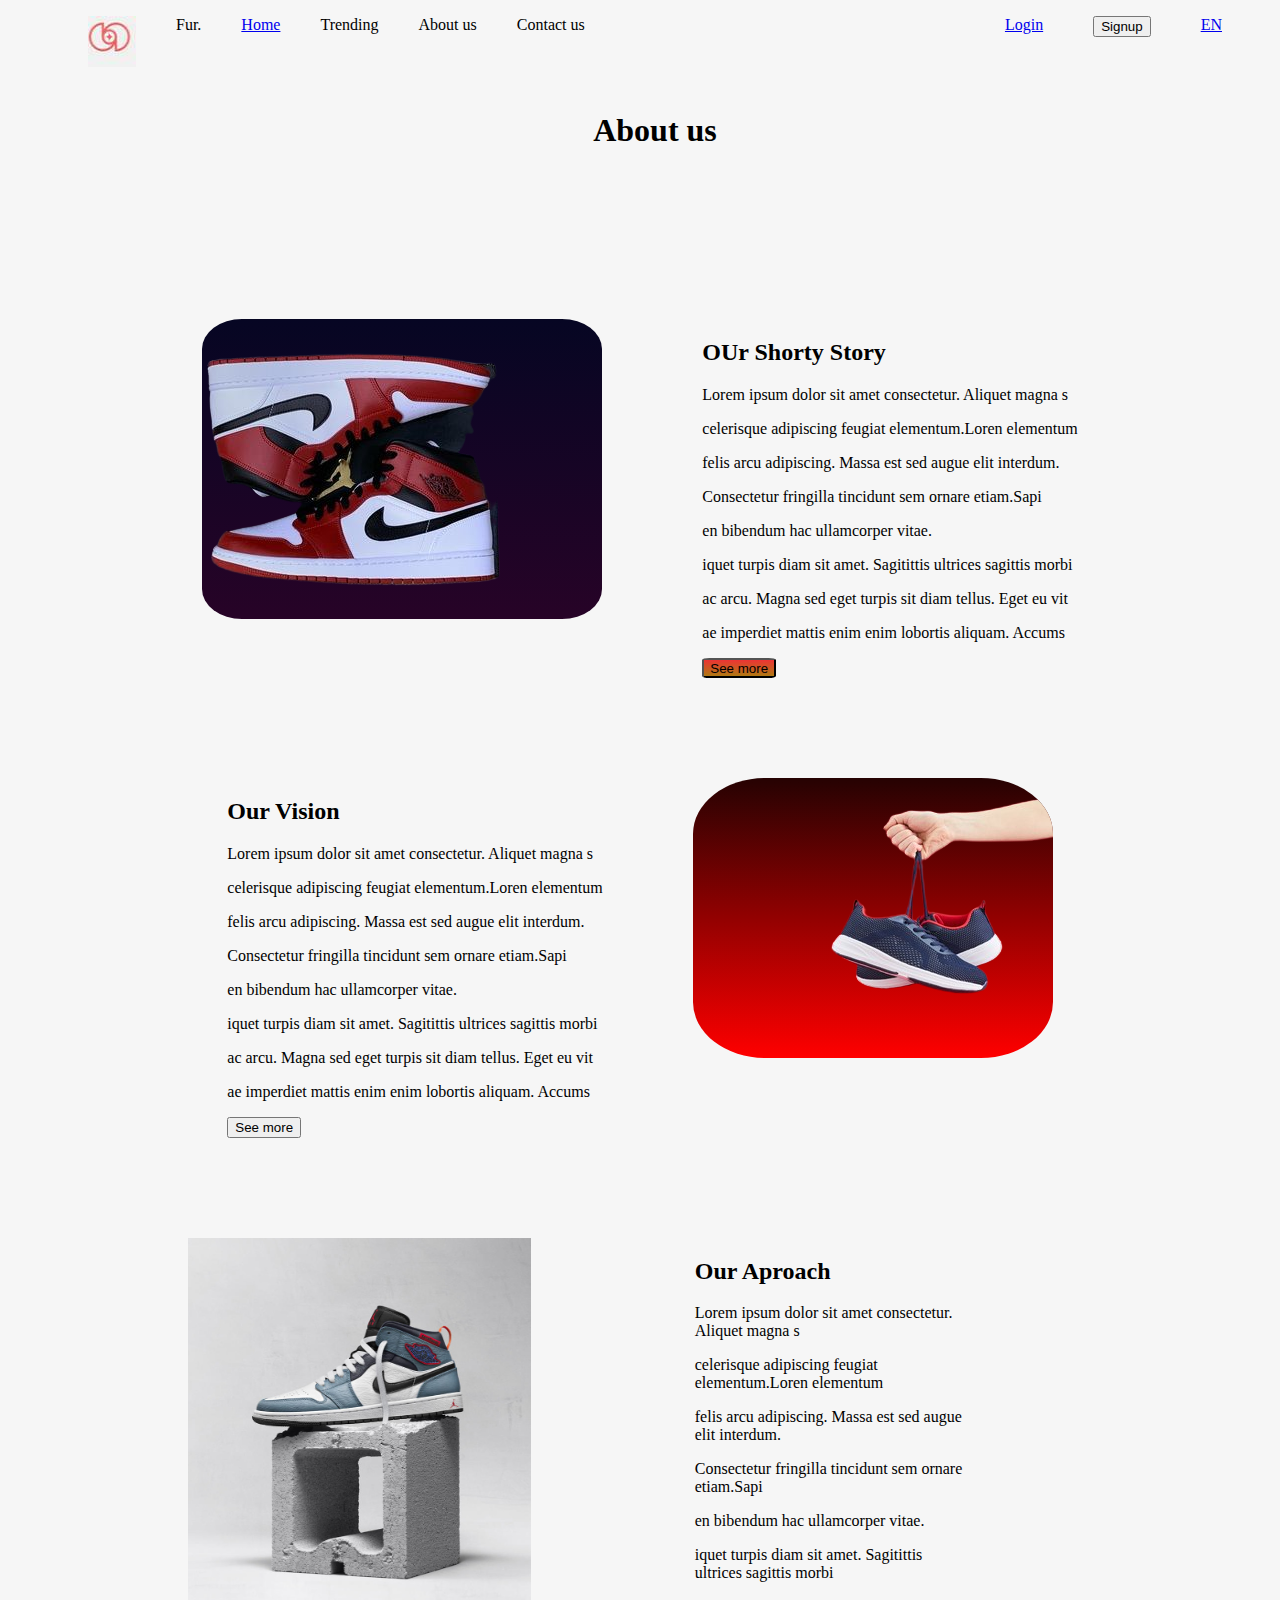
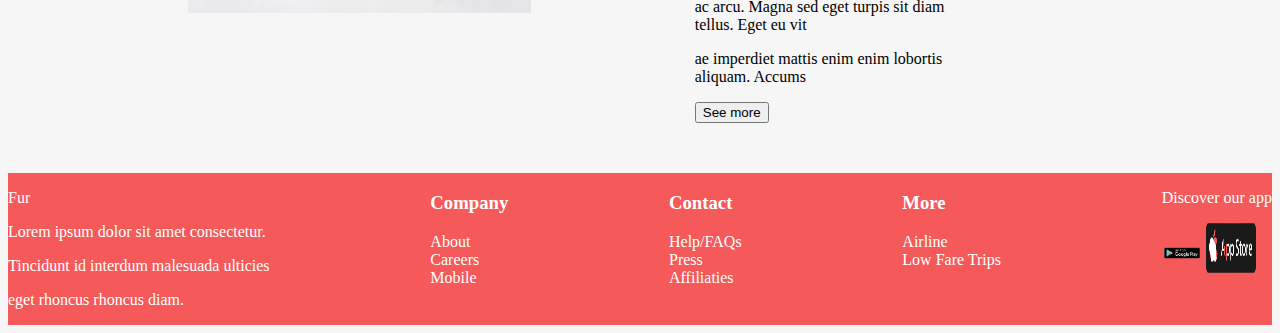
==== About us.html @ 4a9ed944 "changes made" ====
<!DOCTYPE html>
<html lang="en">
<head>
    <meta charset="UTF-8">
    <meta http-equiv="X-UA-Compatible" content="IE=edge">
    <meta name="viewport" content="width=device-width, initial-scale=1.0">
    <title>Document</title>
    <link rel="stylesheet" href="/style.css">
</head>
<body>
    <div class="wrapper">

        <div class="ream">
           <nav>
              <ul>
                 <li><img src="/images/fur_logo.jpeg" alt=""></li>
                 <li>Fur.</li>
                 <li><a href="/index.html">Home</a></li>
                 <li>Trending</li>
                 <li>About us</li>
                 <li>Contact us</li>  
                
             </ul>
           </nav>
        </div>
        
       <div class="tem">
           <nav>
              <ul>
                 <li><i class="fa fa-chevron-circle-down" aria-hidden="true"></i></li>
                  <li><a href="#">EN</a></li>
                  <li><button class="box">Signup</button></li>
                  <li><a href="#">Login</a></li>
                  <li><i class="fa fa-search" aria-hidden="true"></i></li>
                  
              </ul>
           </nav>
        </div>
        <br><br>

        
           <h1 id="ten">About us</h1>
        

        <div class="newColection"> 
           <div class="rest">
              <img src="/images/styleNike-removebg-preview.png" alt="shoes" class="tin">
           </div>
           
           <div class="story">
              <h2>OUr Shorty Story</h2>
              <p>Lorem ipsum dolor sit amet consectetur. Aliquet magna s</p>
              <p>celerisque adipiscing feugiat elementum.Loren elementum</p>
              <p>felis arcu adipiscing. Massa est sed augue elit interdum.</p>
              <p>Consectetur fringilla tincidunt sem ornare etiam.Sapi</p>
              <p>en bibendum hac ullamcorper vitae.</p>
              <p>iquet turpis diam sit amet. Sagitittis ultrices sagittis morbi</p>
              <p>ac arcu. Magna sed eget turpis sit diam tellus. Eget eu vit</p>
              <p>ae imperdiet mattis enim enim lobortis aliquam. Accums</p>
              <button class="boxen">See more</button>
           </div>
        </div> 

        <div class="newCollection">
           <div class="story1">
              <h2>Our Vision</h2>
              <p>Lorem ipsum dolor sit amet consectetur. Aliquet magna s</p>
              <p>celerisque adipiscing feugiat elementum.Loren elementum</p>
              <p>felis arcu adipiscing. Massa est sed augue elit interdum.</p>
              <p>Consectetur fringilla tincidunt sem ornare etiam.Sapi</p>
              <p>en bibendum hac ullamcorper vitae.</p>
              <p>iquet turpis diam sit amet. Sagitittis ultrices sagittis morbi</p>
              <p>ac arcu. Magna sed eget turpis sit diam tellus. Eget eu vit</p>
              <p>ae imperdiet mattis enim enim lobortis aliquam. Accums</p>
              <button>See more</button>
           </div>
              <div class="rest2">
                 <img src="/hand_hold-removebg-preview.png" alt="nnike" class="tin2">
              </div>

        </div>

        <div class="newColection3">
           <div class="rest4">
              <img src="/images/facetasm-air-jordan-1-mid-1-1.jpg" alt="nike" class="tin3">
           </div>

           <div class="story2">
              <h2>Our Aproach</h2>
              <p>Lorem ipsum dolor sit amet consectetur. Aliquet magna s</p>
              <p>celerisque adipiscing feugiat elementum.Loren elementum</p>
              <p>felis arcu adipiscing. Massa est sed augue elit interdum.</p>
              <p>Consectetur fringilla tincidunt sem ornare etiam.Sapi</p>
              <p>en bibendum hac ullamcorper vitae.</p>
              <p>iquet turpis diam sit amet. Sagitittis ultrices sagittis morbi</p>
              <p>ac arcu. Magna sed eget turpis sit diam tellus. Eget eu vit</p>
              <p>ae imperdiet mattis enim enim lobortis aliquam. Accums</p>
              <button>See more</button>
           </div>
        </div>

       
     </div>
     <div class="footer">
        <div class="logo">
           <p>Fur</p>
           <p>Lorem ipsum dolor sit amet consectetur.</p>
           <p>Tincidunt id interdum malesuada ulticies</p>
           <p>eget rhoncus rhoncus diam.</p>
        </div>
        <div class="footer1">
           <h3>Company</h3>
           <li>About</li>
           <li>Careers</li>
           <li>Mobile</li>
        </div>
        <div class="footer2">
           <h3>Contact</h3>
           <li>Help/FAQs</li>
           <li>Press</li>
           <li>Affiliaties</li>
        </div>
        <div class="footer3">
           <h3>More</h3>
           <li>Airline</li>
           <li>Low Fare Trips</li>
        </div>
        <div class="footer4">
           <i class="fa fa-twitter-square" aria-hidden="true"></i>
           <i class="fa fa-instagram" aria-hidden="true"></i>
           <i class="fa fa-facebook-official" aria-hidden="true"></i>
           <p>Discover our app</p>
           <img src="/images/playstore.png" alt="playstore" class="logo1">
           <img src="/images/apple (2).png" alt="Apple" class="logo2">
        </div>
     </div>

</body>
</html>
---- style.css ----
body{
    background-color: rgb(246, 246, 246);
    overflow-x: hidden;
    overflow-y: scroll;
}
.image{
    position: relative;
    width: 700px;
    height:600px;
    float:right;
    bottom: 350px;
}
.fake{
    position: relative;
    /* margin-right: 100px; */
    padding-bottom: 500px;
}

/* .items{
    text-align: right; */
/* } */
.team{
    /* margin-left: 10%;
    justify-content: left;
    text-align: left;
    float: left; */
    margin-top: 10%;
    text-align: left;
    padding-right: 100px;
    
}
.tools{
    /* display: flex; */
    background-image: url(/images/bg_720.png);
    background-position: center;
    background-size: cover;
    width:100%;
    height: 100vh;

    
}.best{
    text-align: center;
}
.img1{
    width: 200px;
    height: 300px;
    background-image: linear-gradient(skyblue,purple);
    border-radius: 15%;
}
.puma{
    border: solid white;
    background-color: white;
    border-radius: 15%;
    display: flex;
    
}
.two{
    width: 250px;
    height: 300px;
    border-radius: 15%;
    background-image: linear-gradient(skyblue,red);
}
.nike1{
    border: solid white;
    border-radius: 15%;
    display: flex;
    background-color: white;
}
.three{
    width: 250px;
    height: 300px;
    border-radius: 15%;
    background-image: linear-gradient(purple,blue);
}
.adidas1{
    border: solid white;
    border-radius: 15%;
    display: flex;
    background-color: white;
}
.shoes{
    display: flex;
    gap: 2rem; 
} 
.features{
    text-align: center;
}
.kinds{
    display: flex;
    gap: 2rem;
}
.A{
    width: 200px;
    height: 200px;
}
.x{
    width: 200px;
    height: 200px;
}
.y{
    width: 200px;
    height: 200px;
}
.z{
    width: 200px;
    height: 200px;
}
/* .item1{
    border: 2px solid;
    border-radius: 30px;
    width: 20%;
} */
/* .item2{
    border: 2px solid;
    border-radius: 30px;
    width: 20%;
}
.item3{
    border: 2px solid;
    border-radius: 30px;
    width: 20%;
}
.item4{
    border: solid white;
    border-radius: 15%;
    background-color: white;
    height: 10%; */
/* } */
.collection{
    display: flex;
    gap: 2rem;
}
.shoeforce{
    width: 200px;
    height: 200px;
    border-radius: 10%;
}
.force{
    width: 200px;
    height: 200px;
    border-radius: 10%;
}
.nikforce{
    width: 200px;
    height: 200px;
    border-radius: 10%;
}
.black{
    width: 200px;
    height: 200px;
    border-radius: 10%;
}
/* .shoe1{
    border: solid white;
    border-radius: 15%;
    background-color: white;
    height: 10%;
}
.shoe2{
    border: solid white;
    border-radius: 15%;
    background-color: white;
    height: 20%;
}
.shoe3{
    border: solid white;
    border-radius: 15%;
    background-color: white;

}
.shoe4{
    border: solid white;
    border-radius: 15%;
    background-color: white;
    
} */
.meta{
    display: flex;
    gap: 2rem;
}
.term{
    width: 100%;
    height: 70%;
    align-items: center;
}
.tem{
    width: 100%;
    height: 80%;
    align-items: center;
    

}
.content{
    display: flex;
}
.test{
    display: flex;

}
.elements{
    display: flex;
}

.red{
    text-decoration: line-through red;
}
.buttons-shoe{
    display: flex;
}
.read{
    display: flex;
    justify-content: right;
}
.bs{
    display: flex;
    margin-right: 10%;
    padding-right: 10%;
}
.trial{
    justify-content: left;
    margin-left: 10%;
}
.done{
    display: flex;
    margin-left: 45%;
}
.prof{
    width: 150px;
    heght: 150px;
    vertical-align: middle;
    border-radius: 50%;
}
.radio{
    padding: 20px;
    width: 70%;
    margin: 5%;
    background-color: pink;
    border-radius: 5%;
    text-align: center;
}
.set{
    border-radius: 5%;
    background-color: orangered;
    color: white;
    border: solid orange;
}
.put{
    border-radius: 5%;
}
.logo1{
    width: 40px;
    height:40px;
}
.footer{
    display: flex;
    list-style-type: none;
    justify-content: space-between;
    background-color: rgb(246, 89, 89);
    color: white;
}
.logo2{
    width: 50px;
    height:50px;
}
.buttons-shoe{
    background-color:red;
}
.try{
    border-color: orangered;
    color: red;
}
.spa{
    color:red;
}
.spe{
    color: red;
}
.let{
    display: flex;
    gap: 2rem;
}
.dot{
    color: red;
}
.button{
    background-color: rgb(234, 40, 40);
    border-radius: 10%;
    width: 40%;
    height: 20%;
}
 .nav ul li{
    display: flex; 
    list-style: none;
    float: right;
    padding-right: 150px;
 }   
.nav1 ul li{
     gap: 15rem;
     text-align: justify; 
     list-style: none;
     float: left;
     justify-content: space-between;
     padding-left: 60px;
}
.navigation{
    /* list-style: none;
    display: flex; 
    float:left; 
    display: inline-block; 
    justify-content: space-between; 
     padding-left: 70px;  */
}
.first{
    display:flex; 
}
/* .nam{
    text-align: right;
    padding-right: 50px;
    display: flex;
} */
/* position: relative
list-style: none;
float: :left
bottom:100px
left:800px; */
.img{
    width:100px;
    height:100px;
}
.let{
    gap: 5rem;
}
.mercy{
    padding-bottom: 100px;
    border-radius: 20px;
    background-color: red;
}
.tak{
    text-align: center;
}
.test{
    gap: 2rem;
}
.min{
    color:red;
}
.on{
    box-lines: color red;
}
.off{
    color: red;
}
.size{
    color: red;
}
.spen{
    background-color: red;
    border-radius: 300%;
}
.add{
    background-image: linear-gradient(red,orangered);
    border: none;
    border-radius: 10%;
    width: 40%;
    height: 5%;
}
.but{
    border: color red,orange;
}
.takes{
    background-color: white;
}
/* .tools{
   display: grid;
   grid-template-columns: repeat(3,1fr);
}
 */

.navigation ul li{
    text-align: justify; 
     list-style: none;
     float: left;
     justify-content: space-between;
     padding-left: 40px; 
}
.ream ul li{
     /* gap: 15rem; */
     text-align: justify; 
     list-style: none;
     float: left;
     justify-content: space-between;
     padding-left: 40px; 

}
 .tem ul li{
    display: flex;
    list-style: none;
    /* justify-content: space-between; */
    float:right;
    flex-direction: row-reverse;
    padding-right: 50px;
   
 } 

 .newColection{
    display: flex;
    /* gap: 20rem; */
    margin-top: 170px;
    justify-content: center;
    

 }
  .tin{
    float: left;
    padding-right: 100px;
    background-image: linear-gradient(rgb(6, 6, 35),rgb(39, 3, 39));
    border-radius: 10%;
 } 
 /* story{
    justify-content: centertes;
    
 } */
 #ten{
    text-align: center;
    /* margin-top: 100px; */
    margin-top: 60px;
    margin-left: 30px;
 }
 .newCollection{
    display: flex;
    margin-top: 100px;
    justify-content: center;
    /* margin-left: -10px; */
    /* gap: 10rem; */
 }
 .tin2{
    float: right;
    padding-left: 100px;
    background-image: linear-gradient(rgb(38, 2, 2),red);
    border-radius: 20%;

 }
 .tin3{
    width:50%;
    margin-left: 180px;
    height: 70%;
 }
 .newColection3{
    display: flex;
    justify-content: center;
    margin-top: 100px;
    
 }
 .story{
    /* padding-right: 150px; */
    margin-left: 100px;
 }
 .story1{
    margin-right: 90px;
 }
 .story2{
    margin-right: 300px;
    margin-bottom: 50px;
 }

.boxen{
background-image: linear-gradient(rgb(236, 52, 52),rgb(176, 121, 18));
height: 20px;
border-radius: 10%;
}
.newmarks{
    display: flex;
    flex-direction: column;
    justify-content: space-between;
    height: 500px; 
    margin-right: 500px;
    margin-left: 500px;
}
.bord{
    background-color: rgb(241, 215, 215);
    height: 50px;
    border-radius: 8%;
    padding-top: 10%;
}
.wed{
    text-align: center;
    margin-top: 100px;
}

.icon{
    /* flex-direction: row-reverse; */
    margin-left: 60%;
}

   
 .redd{
    float: right;
    background-color: rgb(223, 13, 13);
    width: 400px;
    height: 500px;
    border-radius: 100px/100px 0px 0px 200px;

 }
 #some{
    margin-left: 35%;
 }
 @media only screen and(min-width: 350px){
    tools{
        background-image: url(/images/bg_720.png);
        background-position: center;
        background-size: cover;
        width:50px;
        height: 30px;
    }
    image{
        /* position: relative; */
        width: 70px;
        height:60px;
        /* float:right; */
        bottom: 350px;
        margin-left: 300px;
        
    }
    shoes{
        display: grid;
        grid-template-columns: repeat(1);
    }


 }
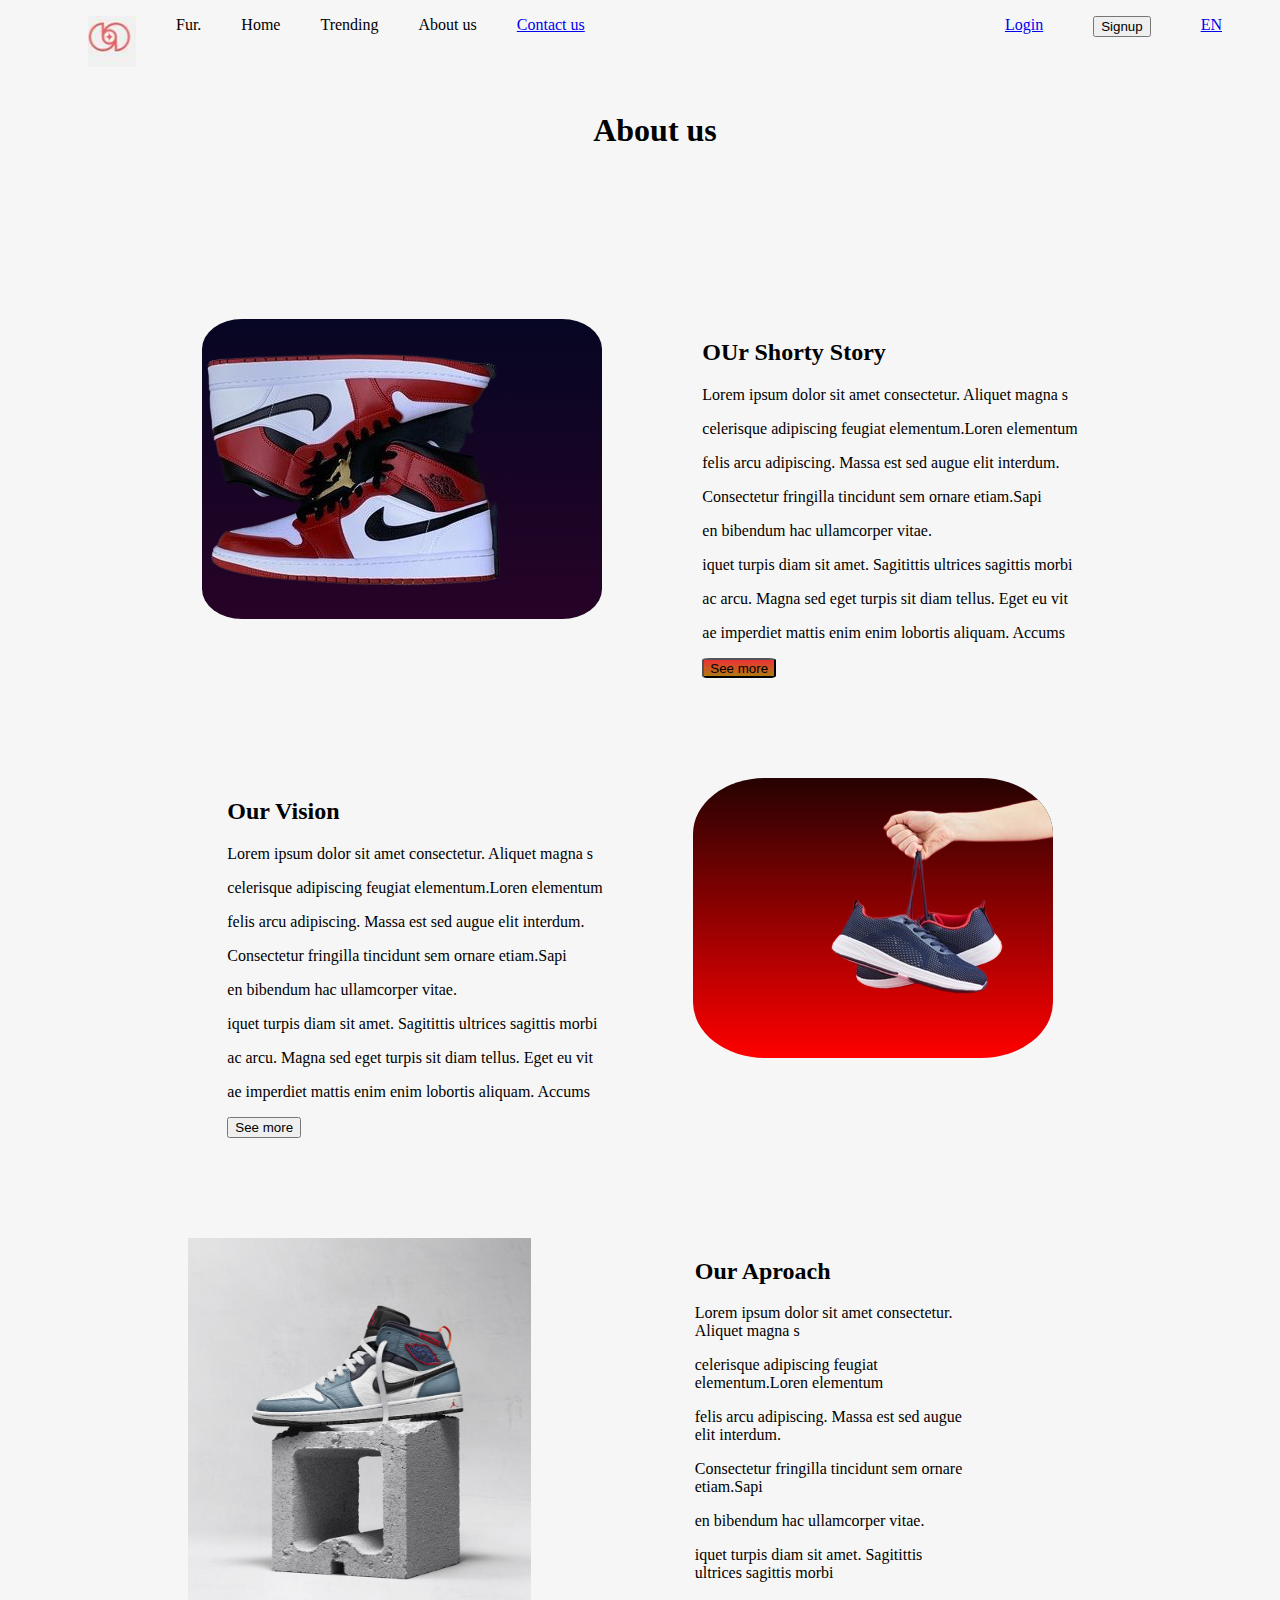
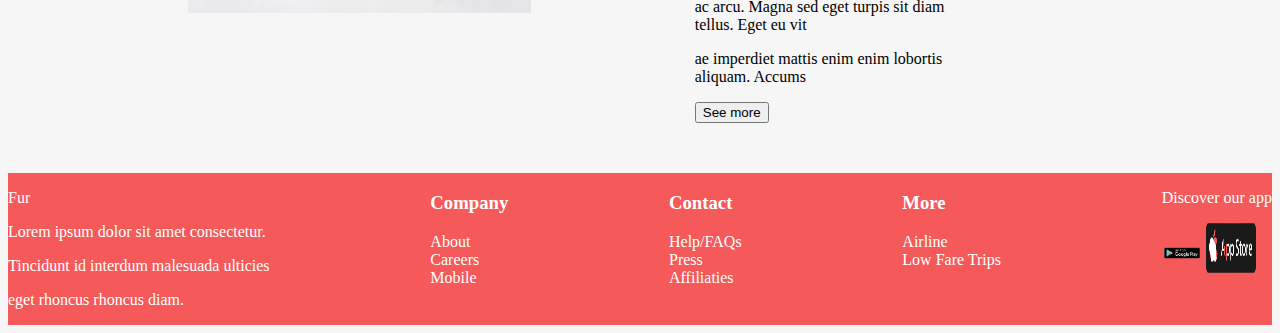
==== commit 1a5b3475: "changes" ====
--- a/About us.html
+++ b/About us.html
@@ -16,10 +16,10 @@
               <ul>
                  <li><img src="/images/fur_logo.jpeg" alt=""></li>
                  <li>Fur.</li>
-                 <li><a href="/index.html">Home</a></li>
+                 <li>Home</li>
                  <li>Trending</li>
                  <li>About us</li>
-                 <li>Contact us</li>  
+                 <li><a href="/contact us.html">Contact us</a></li>  
                 
              </ul>
            </nav>
